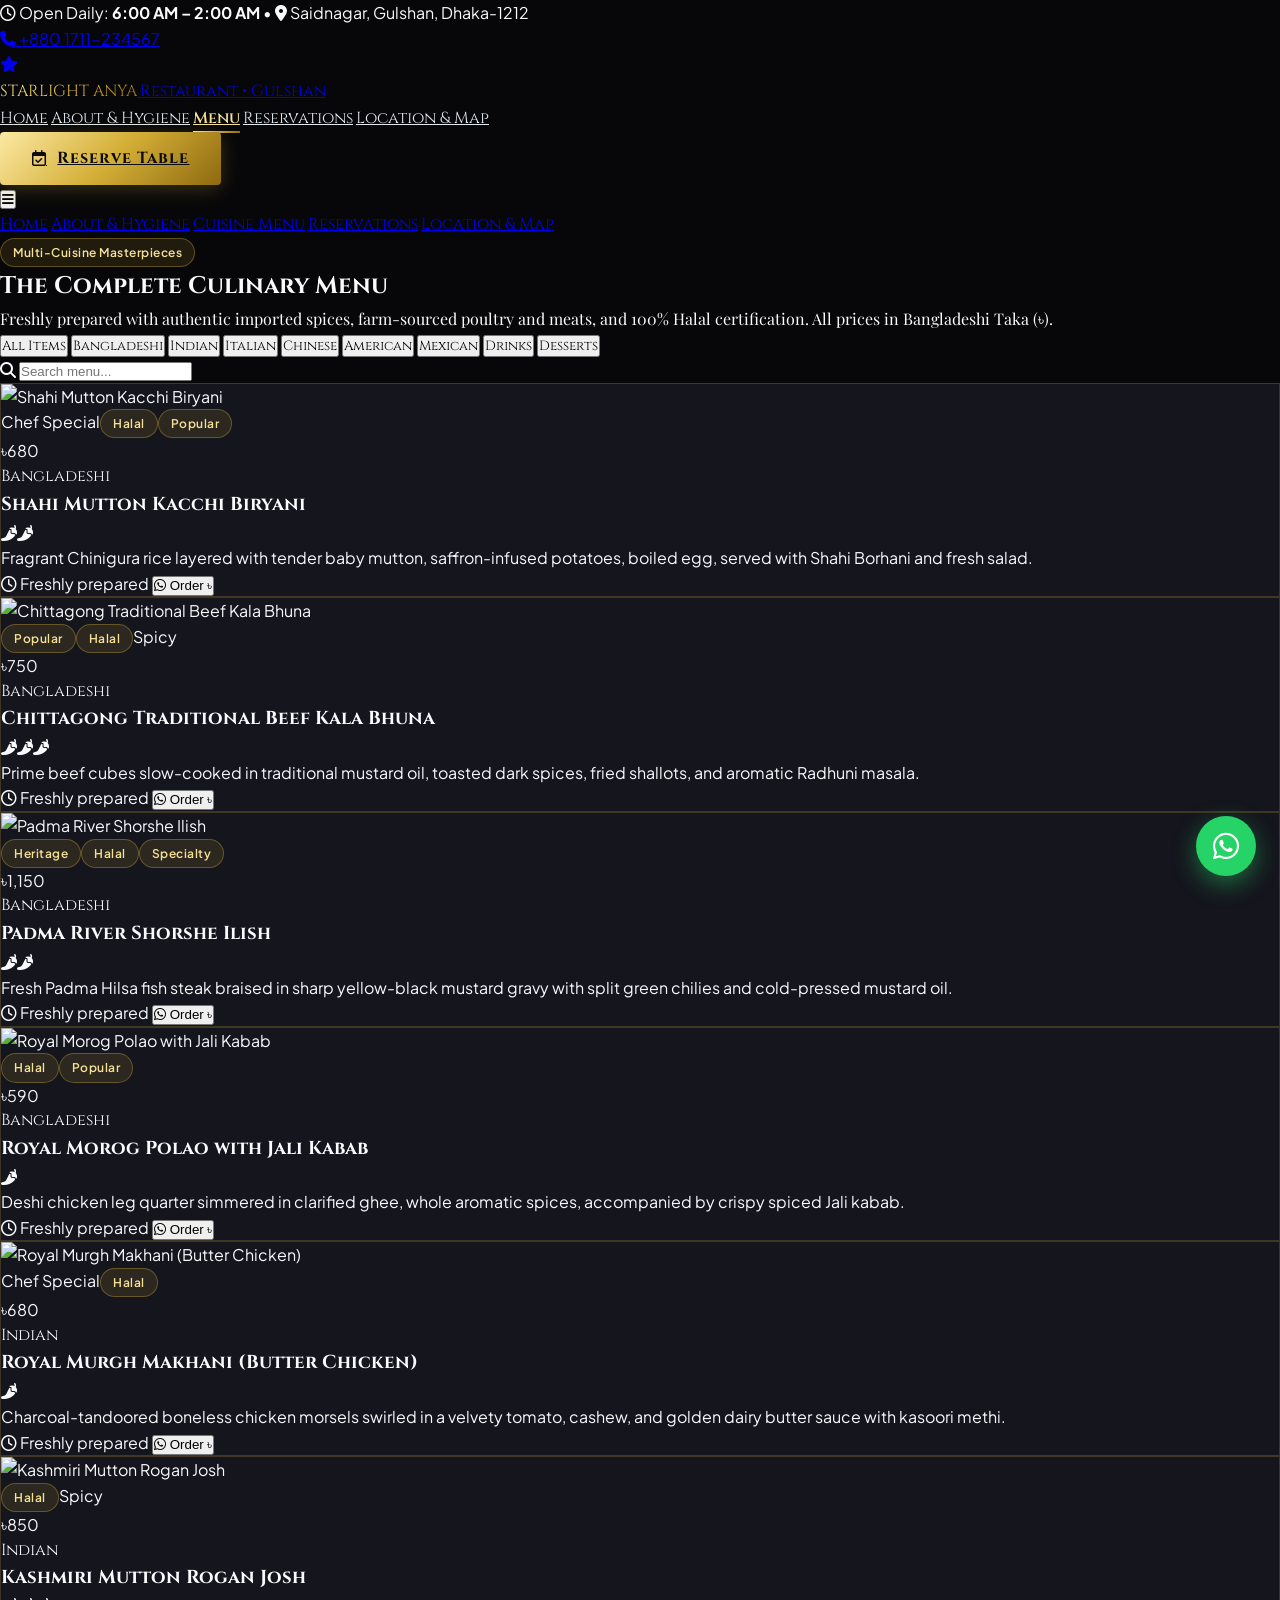
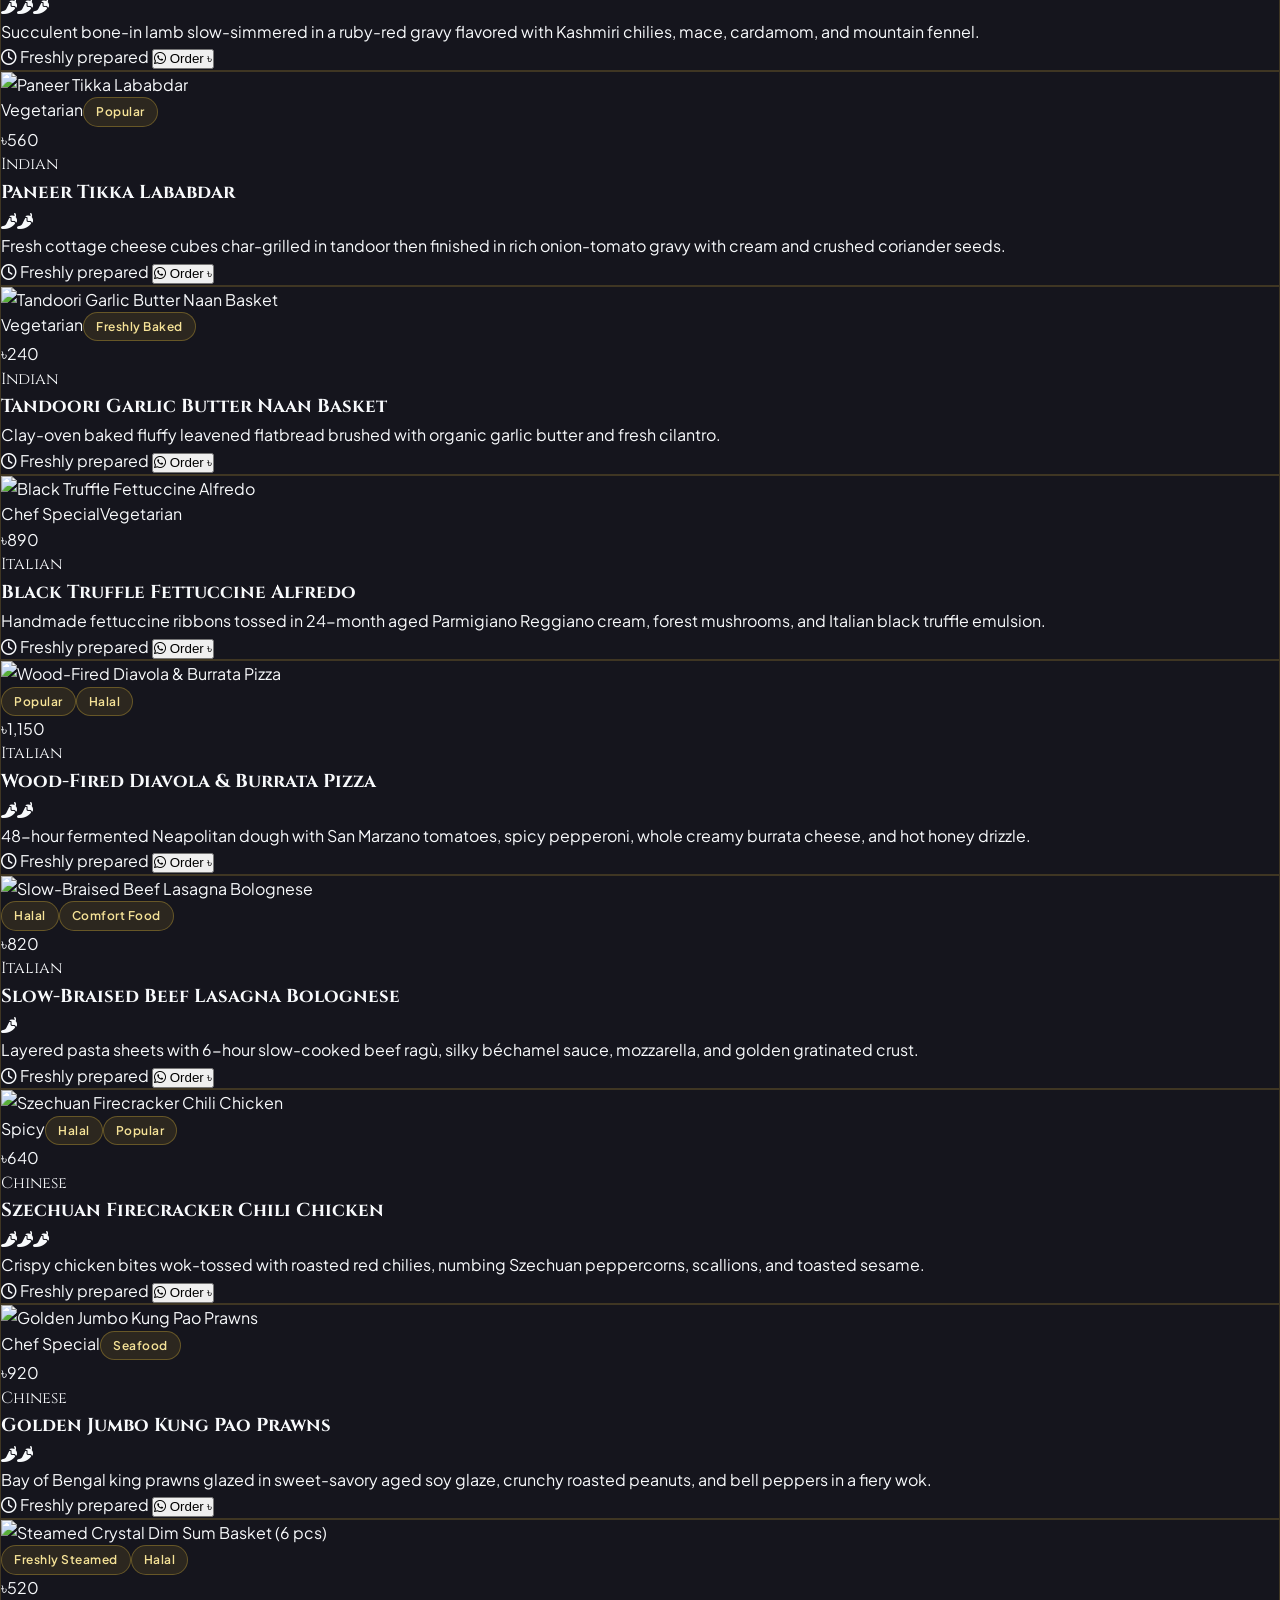
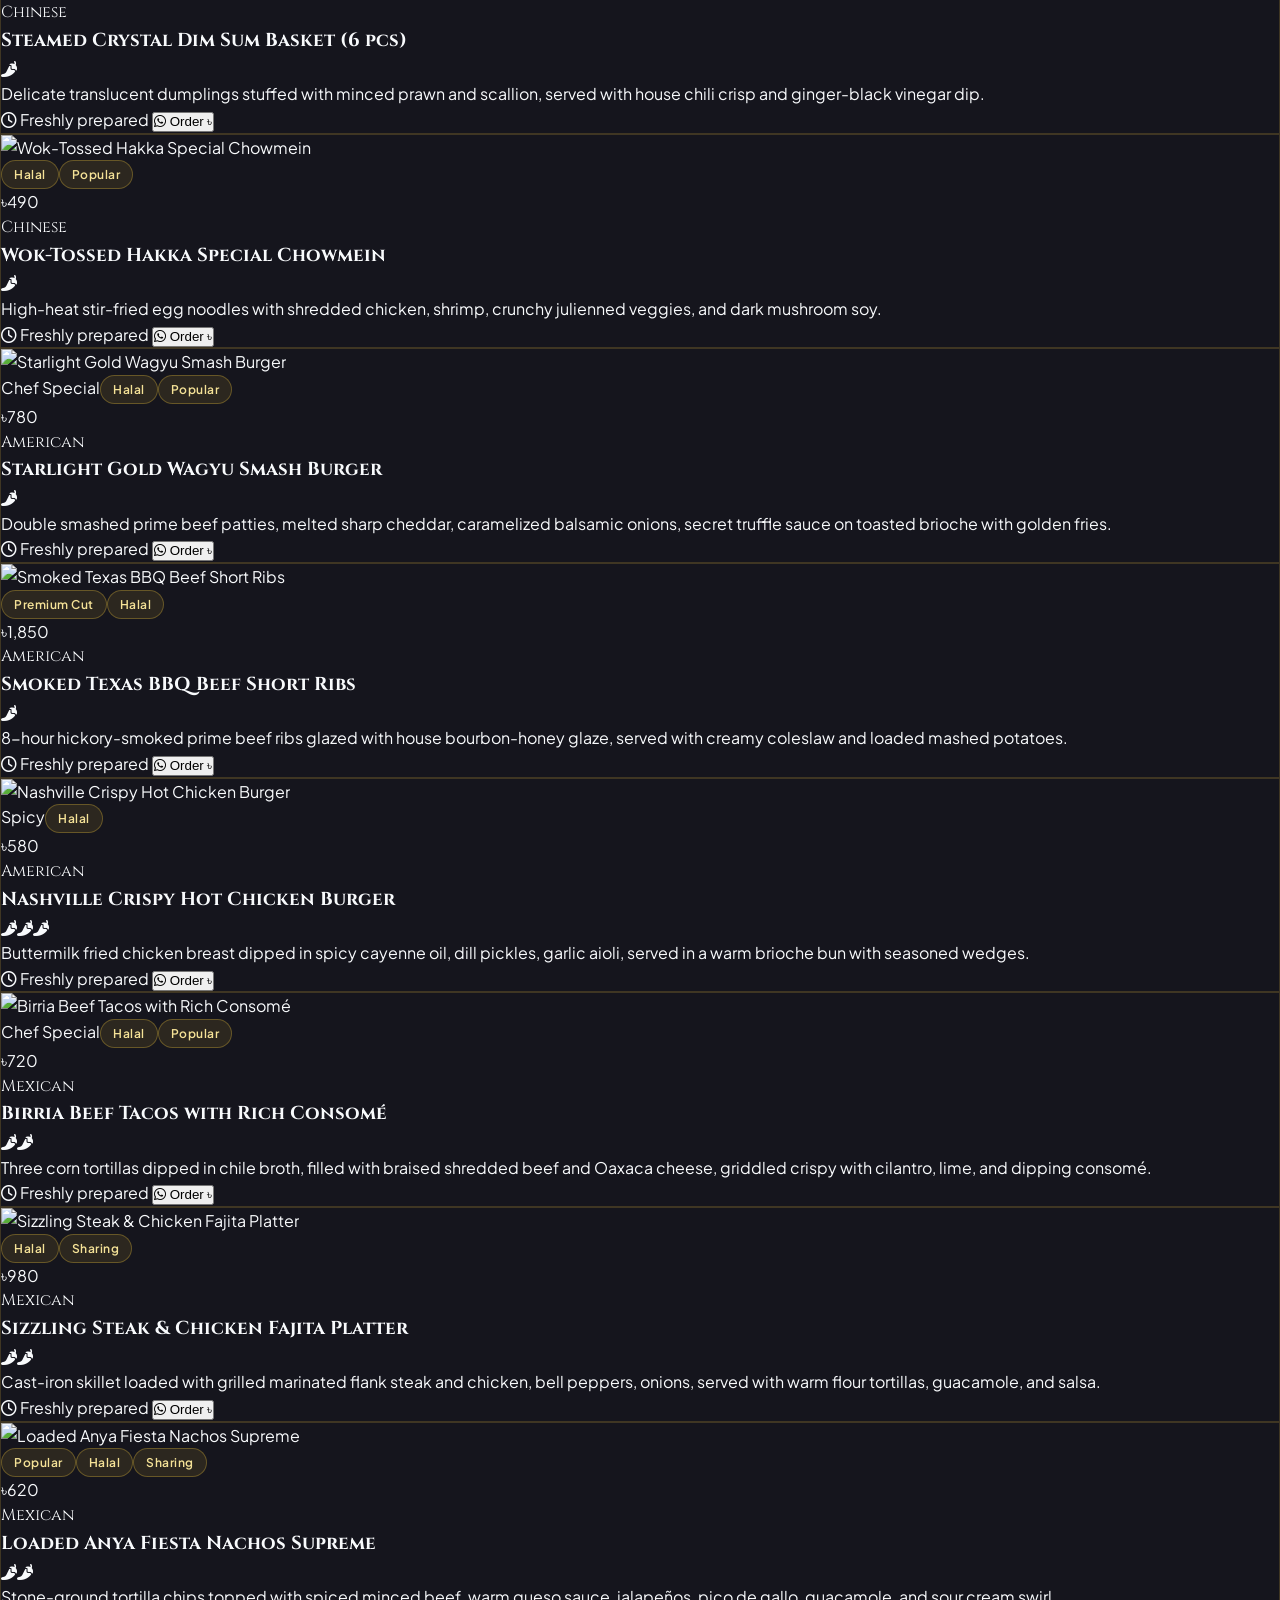
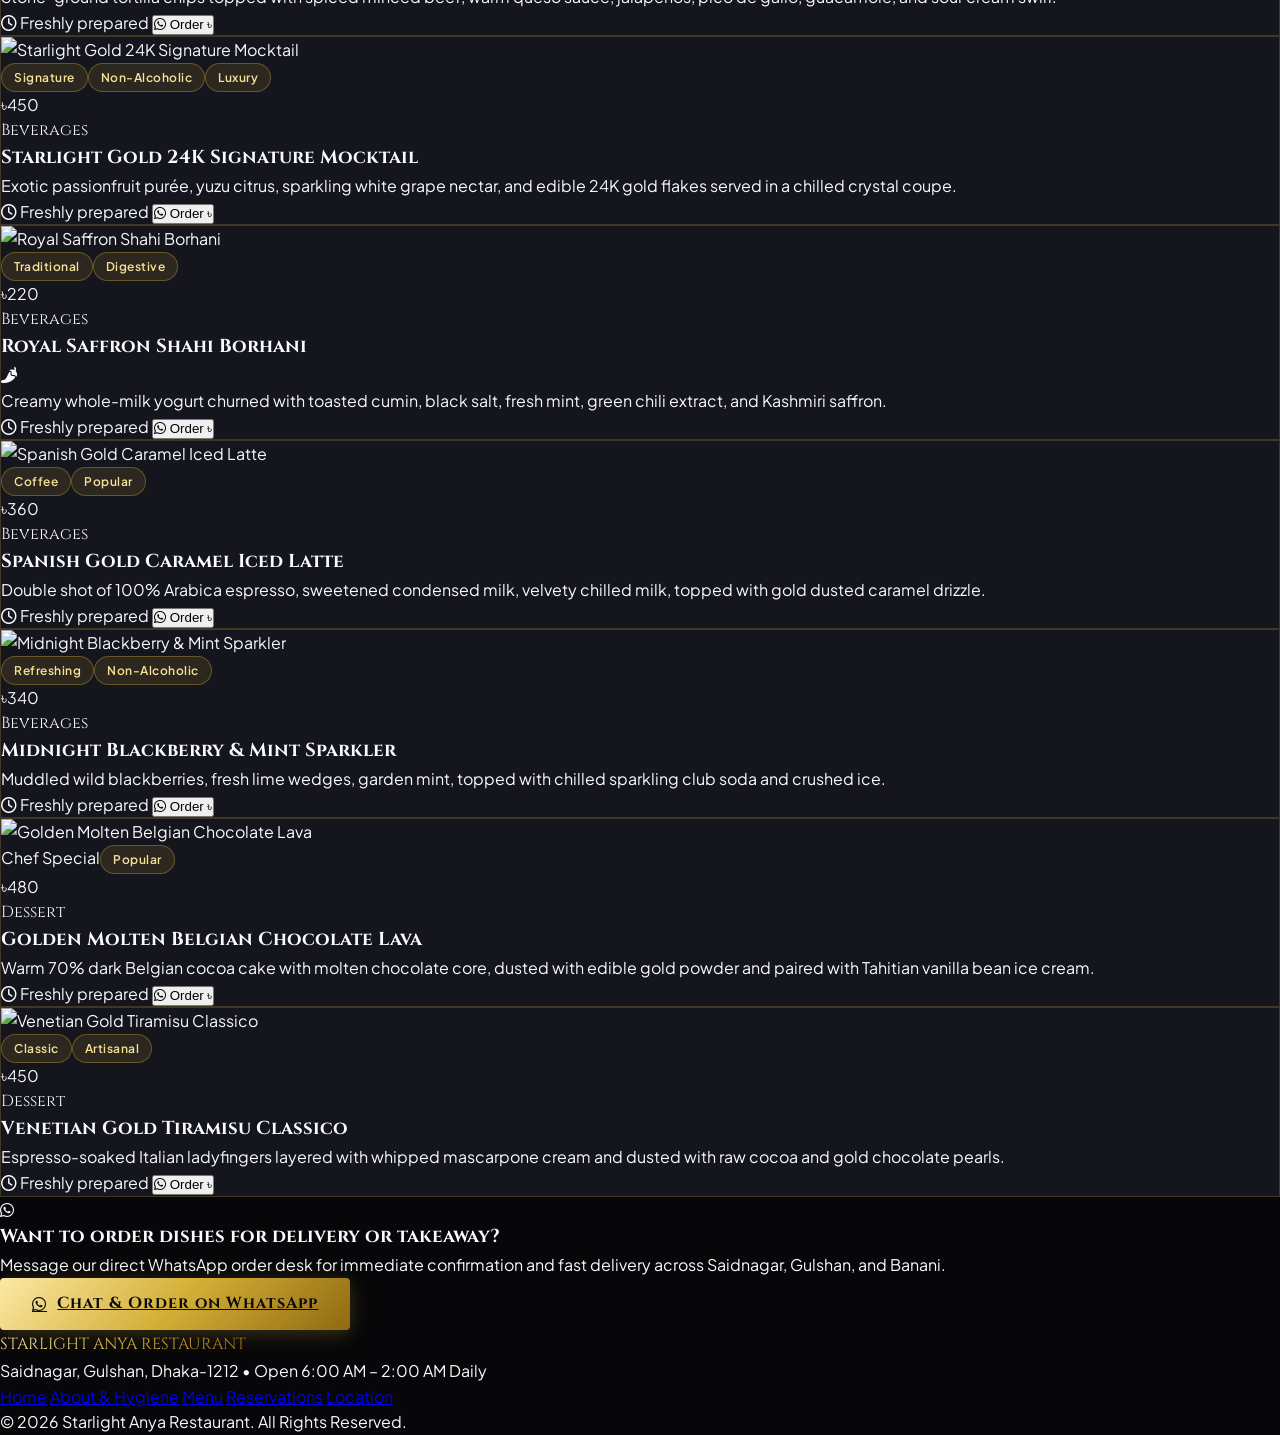
==== menu.html @ 9427d529 "first commit" ====
<!DOCTYPE html>
<html lang="en">
<head>
    <meta charset="UTF-8">
    <meta name="viewport" content="width=device-width, initial-scale=1.0">
    <title>Complete World Cuisine Menu | Starlight Anya Restaurant Gulshan</title>
    <meta name="description" content="Explore the full menu of Starlight Anya Restaurant in Saidnagar, Gulshan. Bangladeshi, Indian, Italian, Chinese, American, Mexican cuisine and artisan drinks in Dhaka.">

    <!-- Google Fonts -->
    <link rel="preconnect" href="https://fonts.googleapis.com">
    <link rel="preconnect" href="https://fonts.gstatic.com" crossorigin>
    <link href="https://fonts.googleapis.com/css2?family=Cinzel:wght@400;500;600;700;800;900&family=Playfair+Display:ital,wght@0,400;0,600;0,700;1,400&family=Plus+Jakarta+Sans:wght@300;400;500;600;700&display=swap" rel="stylesheet">

    <!-- Font Awesome CDN -->
    <link rel="stylesheet" href="https://cdnjs.cloudflare.com/ajax/libs/font-awesome/6.5.1/css/all.min.css">

    <!-- Tailwind CSS CDN -->
    <script src="https://cdn.tailwindcss.com"></script>
    <script>
        tailwind.config = {
            theme: {
                extend: {
                    colors: {
                        gold: {
                            DEFAULT: '#d4af37',
                            light: '#f5e297',
                            dark: '#aa841e',
                            glow: 'rgba(212, 175, 55, 0.4)'
                        }
                    },
                    fontFamily: {
                        cinzel: ['Cinzel', 'serif'],
                        playfair: ['Playfair Display', 'serif'],
                        sans: ['Plus Jakarta Sans', 'sans-serif']
                    }
                }
            }
        }
    </script>

    <!-- Custom Luxury Style -->
    <link rel="stylesheet" href="css/style.css">
</head>
<body class="bg-[#070709] text-gray-100 font-sans selection:bg-[#d4af37] selection:text-black">

    <!-- Top Announcement Bar -->
    <div class="bg-gradient-to-r from-[#0d0d12] via-[#1a1711] to-[#0d0d12] border-b border-[#d4af37]/25 text-xs py-2 px-4">
        <div class="max-w-7xl mx-auto flex flex-wrap items-center justify-between gap-2 text-gray-300">
            <div class="flex items-center gap-4">
                <span class="flex items-center gap-1.5 text-[#f5e297]">
                    <i class="fa-regular fa-clock text-[#d4af37]"></i> Open Daily: <strong>6:00 AM – 2:00 AM</strong>
                </span>
                <span class="hidden md:inline text-gray-500">•</span>
                <span class="hidden md:flex items-center gap-1.5 text-gray-300">
                    <i class="fa-solid fa-location-dot text-[#d4af37]"></i> Saidnagar, Gulshan, Dhaka-1212
                </span>
            </div>
            <div class="flex items-center gap-4">
                <a href="tel:+8801711234567" class="hover:text-[#d4af37] transition-colors flex items-center gap-1">
                    <i class="fa-solid fa-phone text-[#d4af37] text-[11px]"></i> +880 1711-234567
                </a>
            </div>
        </div>
    </div>

    <!-- Navigation Header -->
    <header id="main-navbar" class="sticky top-0 z-50 bg-[#070709]/95 backdrop-blur-md border-b border-[#d4af37]/20">
        <div class="max-w-7xl mx-auto px-4 sm:px-6 lg:px-8 h-20 flex items-center justify-between">
            <a href="index.html" class="flex items-center gap-3 group">
                <div class="w-12 h-12 rounded-full border border-[#d4af37] flex items-center justify-center bg-gradient-to-br from-[#1c180e] to-black shadow-lg">
                    <i class="fa-solid fa-star text-[#d4af37] text-xl"></i>
                </div>
                <div>
                    <span class="font-cinzel text-xl sm:text-2xl font-bold tracking-wider gold-text-gradient block leading-tight">
                        STARLIGHT ANYA
                    </span>
                    <span class="text-[10px] uppercase font-cinzel tracking-[0.28em] text-[#d4af37]/80 block">
                        Restaurant • Gulshan
                    </span>
                </div>
            </a>

            <nav class="hidden lg:flex items-center gap-8">
                <a href="index.html" class="nav-link font-cinzel text-sm uppercase tracking-wider">Home</a>
                <a href="about.html" class="nav-link font-cinzel text-sm uppercase tracking-wider">About & Hygiene</a>
                <a href="menu.html" class="nav-link active font-cinzel text-sm uppercase tracking-wider">Menu</a>
                <a href="reservation.html" class="nav-link font-cinzel text-sm uppercase tracking-wider">Reservations</a>
                <a href="contact.html" class="nav-link font-cinzel text-sm uppercase tracking-wider">Location & Map</a>
            </nav>

            <div class="hidden lg:flex items-center gap-4">
                <a href="reservation.html" class="btn-gold text-xs uppercase tracking-wider py-2.5 px-6">
                    <i class="fa-regular fa-calendar-check text-sm"></i> Reserve Table
                </a>
            </div>

            <button id="mobile-toggle" aria-label="Toggle Navigation" class="lg:hidden p-2 rounded text-[#d4af37] focus:outline-none">
                <i class="fa-solid fa-bars text-2xl"></i>
            </button>
        </div>

        <div id="mobile-menu" class="hidden lg:hidden bg-[#0c0c12] border-b border-[#d4af37]/30 px-6 py-6">
            <div class="flex flex-col gap-4">
                <a href="index.html" class="mobile-nav-link text-gray-300 font-cinzel text-base py-2 border-b border-gray-800">Home</a>
                <a href="about.html" class="mobile-nav-link text-gray-300 font-cinzel text-base py-2 border-b border-gray-800">About & Hygiene</a>
                <a href="menu.html" class="mobile-nav-link text-[#f5e297] font-cinzel text-base py-2 border-b border-gray-800">Cuisine Menu</a>
                <a href="reservation.html" class="mobile-nav-link text-gray-300 font-cinzel text-base py-2 border-b border-gray-800">Reservations</a>
                <a href="contact.html" class="mobile-nav-link text-gray-300 font-cinzel text-base py-2 border-b border-gray-800">Location & Map</a>
            </div>
        </div>
    </header>

    <!-- Page Banner -->
    <section class="py-20 bg-gradient-to-b from-[#12121c] to-[#070709] border-b border-[#d4af37]/20 relative overflow-hidden text-center">
        <div class="max-w-4xl mx-auto px-4 relative z-10">
            <span class="badge-gold mb-3">Multi-Cuisine Masterpieces</span>
            <h1 class="text-4xl sm:text-6xl font-cinzel font-bold text-white mb-4">
                The Complete Culinary Menu
            </h1>
            <p class="text-gray-300 font-playfair italic text-lg">
                Freshly prepared with authentic imported spices, farm-sourced poultry and meats, and 100% Halal certification. All prices in Bangladeshi Taka (৳).
            </p>
        </div>
    </section>

    <!-- Interactive Menu Section -->
    <section class="py-16 bg-[#070709]">
        <div class="max-w-7xl mx-auto px-4 sm:px-6 lg:px-8">
            
            <!-- Controls Bar: Cuisine Filter + Search -->
            <div class="flex flex-col md:flex-row items-center justify-between gap-6 mb-12">
                <!-- Filter Pills -->
                <div class="flex flex-wrap items-center gap-2">
                    <button class="menu-filter-btn active bg-[#d4af37] text-black font-cinzel text-xs uppercase font-bold py-2 px-4 rounded-full border border-[#d4af37]" data-category="all">
                        All Items
                    </button>
                    <button class="menu-filter-btn bg-neutral-900 text-gray-300 hover:text-white font-cinzel text-xs uppercase font-bold py-2 px-4 rounded-full border border-[#d4af37]/30" data-category="bangladeshi">
                        Bangladeshi
                    </button>
                    <button class="menu-filter-btn bg-neutral-900 text-gray-300 hover:text-white font-cinzel text-xs uppercase font-bold py-2 px-4 rounded-full border border-[#d4af37]/30" data-category="indian">
                        Indian
                    </button>
                    <button class="menu-filter-btn bg-neutral-900 text-gray-300 hover:text-white font-cinzel text-xs uppercase font-bold py-2 px-4 rounded-full border border-[#d4af37]/30" data-category="italian">
                        Italian
                    </button>
                    <button class="menu-filter-btn bg-neutral-900 text-gray-300 hover:text-white font-cinzel text-xs uppercase font-bold py-2 px-4 rounded-full border border-[#d4af37]/30" data-category="chinese">
                        Chinese
                    </button>
                    <button class="menu-filter-btn bg-neutral-900 text-gray-300 hover:text-white font-cinzel text-xs uppercase font-bold py-2 px-4 rounded-full border border-[#d4af37]/30" data-category="american">
                        American
                    </button>
                    <button class="menu-filter-btn bg-neutral-900 text-gray-300 hover:text-white font-cinzel text-xs uppercase font-bold py-2 px-4 rounded-full border border-[#d4af37]/30" data-category="mexican">
                        Mexican
                    </button>
                    <button class="menu-filter-btn bg-neutral-900 text-gray-300 hover:text-white font-cinzel text-xs uppercase font-bold py-2 px-4 rounded-full border border-[#d4af37]/30" data-category="drinks">
                        Drinks
                    </button>
                    <button class="menu-filter-btn bg-neutral-900 text-gray-300 hover:text-white font-cinzel text-xs uppercase font-bold py-2 px-4 rounded-full border border-[#d4af37]/30" data-category="dessert">
                        Desserts
                    </button>
                </div>

                <!-- Search Input -->
                <div class="w-full md:w-72">
                    <div class="relative">
                        <i class="fa-solid fa-magnifying-glass absolute left-3.5 top-1/2 -translate-y-1/2 text-[#d4af37] text-xs"></i>
                        <input type="text" id="menu-search-input" placeholder="Search menu..." 
                               class="w-full pl-9 pr-4 py-2 bg-[#121219] border border-[#d4af37]/30 rounded-full text-xs text-white focus:outline-none focus:border-[#d4af37]">
                    </div>
                </div>
            </div>

            <!-- Dynamic Menu Grid Container -->
            <div id="menu-grid-container" class="grid grid-cols-1 md:grid-cols-2 lg:grid-cols-3 gap-6">
                <!-- Dynamically populated via data.js and main.js -->
            </div>

            <!-- Quick WhatsApp Order Callout -->
            <div class="mt-16 p-8 rounded-xl bg-gradient-to-r from-[#12121c] via-[#1a1711] to-[#12121c] border border-[#d4af37]/30 text-center">
                <i class="fa-brands fa-whatsapp text-4xl text-emerald-400 mb-3 block"></i>
                <h3 class="text-xl sm:text-2xl font-cinzel font-bold text-white mb-2">Want to order dishes for delivery or takeaway?</h3>
                <p class="text-xs sm:text-sm text-gray-300 max-w-xl mx-auto mb-6">
                    Message our direct WhatsApp order desk for immediate confirmation and fast delivery across Saidnagar, Gulshan, and Banani.
                </p>
                <a href="https://wa.me/8801711234567?text=Hello%20Starlight%20Anya!%20I%20would%20like%20to%20place%20a%20food%20order." target="_blank" class="btn-gold text-xs uppercase tracking-wider py-3 px-8">
                    <i class="fa-brands fa-whatsapp text-sm"></i> Chat & Order on WhatsApp
                </a>
            </div>
        </div>
    </section>

    <!-- Footer -->
    <footer class="bg-[#050507] border-t border-[#d4af37]/20 pt-16 pb-12 text-gray-400">
        <div class="max-w-7xl mx-auto px-4 text-center">
            <span class="font-cinzel text-xl font-bold gold-text-gradient block mb-2">STARLIGHT ANYA RESTAURANT</span>
            <p class="text-xs text-gray-400 mb-6">Saidnagar, Gulshan, Dhaka-1212 • Open 6:00 AM – 2:00 AM Daily</p>
            <div class="flex justify-center gap-6 text-xs text-gray-400 mb-6">
                <a href="index.html" class="hover:text-[#d4af37]">Home</a>
                <a href="about.html" class="hover:text-[#d4af37]">About & Hygiene</a>
                <a href="menu.html" class="hover:text-[#d4af37]">Menu</a>
                <a href="reservation.html" class="hover:text-[#d4af37]">Reservations</a>
                <a href="contact.html" class="hover:text-[#d4af37]">Location</a>
            </div>
            <p class="text-[11px] text-gray-600">&copy; 2026 Starlight Anya Restaurant. All Rights Reserved.</p>
        </div>
    </footer>

    <!-- Floating WhatsApp -->
    <a href="https://wa.me/8801711234567" target="_blank" class="floating-whatsapp" aria-label="WhatsApp">
        <i class="fa-brands fa-whatsapp"></i>
    </a>

    <script src="js/data.js"></script>
    <script src="js/main.js"></script>
</body>
</html>
---- css/style.css ----
/* ==========================================================================
   Starlight Anya Restaurant - Luxury Black & Gold Design System
   ========================================================================== */

@import url('https://fonts.googleapis.com/css2?family=Cinzel:wght@400;500;600;700;800;900&family=Playfair+Display:ital,wght@0,400;0,600;0,700;1,400&family=Plus+Jakarta+Sans:wght@300;400;500;600;700&display=swap');

:root {
    --bg-primary: #070709;
    --bg-secondary: #0f0f14;
    --bg-card: #15151d;
    --bg-card-hover: #1c1c27;
    
    --gold-primary: #d4af37;
    --gold-light: #f5e297;
    --gold-dark: #aa841e;
    --gold-glow: rgba(212, 175, 55, 0.35);
    
    --text-primary: #f8fafc;
    --text-muted: #94a3b8;
    --text-gold: #e5be49;
    
    --border-gold: rgba(212, 175, 55, 0.22);
    --border-gold-bright: rgba(212, 175, 55, 0.6);
    
    --font-heading: 'Cinzel', serif;
    --font-subheading: 'Playfair Display', serif;
    --font-body: 'Plus Jakarta Sans', sans-serif;
    
    --gold-gradient: linear-gradient(135deg, #fce9a4 0%, #d4af37 50%, #8f6a10 100%);
    --gold-gradient-hover: linear-gradient(135deg, #ffffff 0%, #f5e297 50%, #d4af37 100%);
    --dark-gradient: linear-gradient(180deg, rgba(7,7,9,0.95) 0%, rgba(15,15,20,0.98) 100%);
}

/* Base Resets & Typography */
* {
    margin: 0;
    padding: 0;
    box-sizing: border-box;
    scroll-behavior: smooth;
}

body {
    background-color: var(--bg-primary);
    color: var(--text-primary);
    font-family: var(--font-body);
    line-height: 1.6;
    overflow-x: hidden;
    position: relative;
    -webkit-font-smoothing: antialiased;
}

/* Luxury Custom Scrollbar */
::-webkit-scrollbar {
    width: 8px;
}
::-webkit-scrollbar-track {
    background: #09090c;
}
::-webkit-scrollbar-thumb {
    background: #4a3b12;
    border-radius: 4px;
}
::-webkit-scrollbar-thumb:hover {
    background: var(--gold-primary);
}

/* Typography Helpers */
.font-cinzel {
    font-family: var(--font-heading);
}

.font-playfair {
    font-family: var(--font-subheading);
}

.font-sans {
    font-family: var(--font-body);
}

.gold-text-gradient {
    background: var(--gold-gradient);
    -webkit-background-clip: text;
    -webkit-text-fill-color: transparent;
    display: inline-block;
}

.gold-border {
    border: 1px solid var(--border-gold);
}

.gold-border-glow:hover {
    border-color: var(--gold-primary);
    box-shadow: 0 0 20px rgba(212, 175, 55, 0.25);
}

/* Background Atmospheric Starfield & Glow */
.gold-glow-orb {
    position: absolute;
    width: 500px;
    height: 500px;
    background: radial-gradient(circle, rgba(212, 175, 55, 0.08) 0%, rgba(7, 7, 9, 0) 70%);
    border-radius: 50%;
    pointer-events: none;
    z-index: 0;
}

/* Glassmorphism Container */
.glass-panel {
    background: rgba(18, 18, 25, 0.82);
    backdrop-filter: blur(16px);
    -webkit-backdrop-filter: blur(16px);
    border: 1px solid var(--border-gold);
}

.glass-panel-gold {
    background: rgba(22, 20, 27, 0.88);
    backdrop-filter: blur(16px);
    border: 1px solid rgba(212, 175, 55, 0.3);
    box-shadow: 0 10px 30px -10px rgba(0, 0, 0, 0.7);
}

/* Luxury Gold Buttons */
.btn-gold {
    background: var(--gold-gradient);
    color: #0c0c10;
    font-family: var(--font-heading);
    font-weight: 700;
    letter-spacing: 1px;
    padding: 0.85rem 2rem;
    border-radius: 4px;
    transition: all 0.35s ease;
    display: inline-flex;
    align-items: center;
    justify-content: center;
    gap: 0.65rem;
    position: relative;
    overflow: hidden;
    z-index: 1;
    border: none;
    cursor: pointer;
    box-shadow: 0 4px 20px rgba(212, 175, 55, 0.25);
}

.btn-gold::before {
    content: '';
    position: absolute;
    top: 0;
    left: -100%;
    width: 100%;
    height: 100%;
    background: linear-gradient(90deg, transparent, rgba(255, 255, 255, 0.35), transparent);
    transition: left 0.6s ease;
    z-index: -1;
}

.btn-gold:hover {
    transform: translateY(-2px);
    box-shadow: 0 8px 30px rgba(212, 175, 55, 0.45);
    color: #000;
}

.btn-gold:hover::before {
    left: 100%;
}

.btn-outline-gold {
    background: transparent;
    color: var(--gold-light);
    border: 1px solid var(--gold-primary);
    font-family: var(--font-heading);
    font-weight: 600;
    letter-spacing: 1px;
    padding: 0.85rem 2rem;
    border-radius: 4px;
    transition: all 0.35s ease;
    display: inline-flex;
    align-items: center;
    justify-content: center;
    gap: 0.65rem;
    cursor: pointer;
}

.btn-outline-gold:hover {
    background: rgba(212, 175, 55, 0.12);
    border-color: var(--gold-light);
    color: #ffffff;
    box-shadow: 0 0 18px rgba(212, 175, 55, 0.25);
    transform: translateY(-2px);
}

/* Badges */
.badge-gold {
    background: rgba(212, 175, 55, 0.12);
    color: var(--gold-light);
    border: 1px solid rgba(212, 175, 55, 0.35);
    padding: 0.25rem 0.75rem;
    border-radius: 9999px;
    font-size: 0.75rem;
    font-weight: 600;
    letter-spacing: 0.5px;
    display: inline-flex;
    align-items: center;
    gap: 0.35rem;
}

/* Shimmer & Glow Keyframes */
@keyframes goldPulse {
    0%, 100% {
        box-shadow: 0 0 15px rgba(212, 175, 55, 0.2);
    }
    50% {
        box-shadow: 0 0 30px rgba(212, 175, 55, 0.45);
    }
}

.pulse-gold {
    animation: goldPulse 3.5s infinite ease-in-out;
}

/* Card Hover Effects */
.luxury-card {
    background: var(--bg-card);
    border: 1px solid var(--border-gold);
    transition: transform 0.4s cubic-bezier(0.16, 1, 0.3, 1), border-color 0.4s ease, box-shadow 0.4s ease;
}

.luxury-card:hover {
    transform: translateY(-6px);
    border-color: rgba(212, 175, 55, 0.55);
    box-shadow: 0 18px 40px -15px rgba(0, 0, 0, 0.8), 0 0 25px rgba(212, 175, 55, 0.15);
}

/* Image Hover Zoom */
.img-zoom-container {
    overflow: hidden;
    position: relative;
}

.img-zoom-container img {
    transition: transform 0.7s cubic-bezier(0.16, 1, 0.3, 1);
}

.img-zoom-container:hover img {
    transform: scale(1.08);
}

/* Floating WhatsApp Button */
.floating-whatsapp {
    position: fixed;
    bottom: 24px;
    right: 24px;
    background: #25D366;
    color: #ffffff;
    width: 60px;
    height: 60px;
    border-radius: 50%;
    display: flex;
    align-items: center;
    justify-content: center;
    font-size: 30px;
    box-shadow: 0 8px 25px rgba(37, 211, 102, 0.45);
    z-index: 999;
    transition: all 0.3s ease;
    text-decoration: none;
}

.floating-whatsapp:hover {
    transform: scale(1.1) translateY(-3px);
    box-shadow: 0 12px 30px rgba(37, 211, 102, 0.6);
    color: #fff;
}

.floating-whatsapp .tooltip {
    position: absolute;
    right: 70px;
    background: #111116;
    color: #fff;
    padding: 6px 14px;
    border-radius: 6px;
    font-size: 0.8rem;
    font-family: var(--font-body);
    white-space: nowrap;
    border: 1px solid rgba(212, 175, 55, 0.3);
    opacity: 0;
    pointer-events: none;
    transition: opacity 0.3s ease, transform 0.3s ease;
    transform: translateX(8px);
}

.floating-whatsapp:hover .tooltip {
    opacity: 1;
    transform: translateX(0);
}

/* Decorative Divider */
.gold-divider {
    display: flex;
    align-items: center;
    justify-content: center;
    gap: 1rem;
    margin: 1.5rem auto;
}

.gold-divider::before,
.gold-divider::after {
    content: '';
    height: 1px;
    width: 70px;
    background: linear-gradient(90deg, transparent, var(--gold-primary), transparent);
}

/* Lightbox Modal */
.lightbox-modal {
    position: fixed;
    top: 0;
    left: 0;
    width: 100%;
    height: 100%;
    background: rgba(4, 4, 6, 0.94);
    backdrop-filter: blur(12px);
    z-index: 1100;
    display: flex;
    align-items: center;
    justify-content: center;
    opacity: 0;
    pointer-events: none;
    transition: opacity 0.3s ease;
    padding: 20px;
}

.lightbox-modal.active {
    opacity: 1;
    pointer-events: auto;
}

.lightbox-content {
    max-width: 900px;
    width: 100%;
    border-radius: 8px;
    overflow: hidden;
    position: relative;
    border: 1px solid var(--border-gold-bright);
    box-shadow: 0 25px 60px rgba(0, 0, 0, 0.95), 0 0 35px rgba(212, 175, 55, 0.25);
    background: #111118;
}

/* Toast Notifications */
.toast-container {
    position: fixed;
    top: 24px;
    right: 24px;
    z-index: 1200;
    display: flex;
    flex-direction: column;
    gap: 12px;
}

.toast {
    background: #15151f;
    border: 1px solid var(--gold-primary);
    color: #fff;
    padding: 14px 22px;
    border-radius: 6px;
    box-shadow: 0 10px 30px rgba(0,0,0,0.8), 0 0 15px rgba(212, 175, 55, 0.3);
    display: flex;
    align-items: center;
    gap: 12px;
    font-size: 0.92rem;
    transform: translateX(120%);
    transition: transform 0.35s cubic-bezier(0.16, 1, 0.3, 1);
}

.toast.show {
    transform: translateX(0);
}

/* Navigation Blur & Active Link */
.nav-scrolled {
    background: rgba(8, 8, 11, 0.95) !important;
    backdrop-filter: blur(16px);
    border-bottom: 1px solid rgba(212, 175, 55, 0.25) !important;
    box-shadow: 0 4px 25px rgba(0, 0, 0, 0.6);
}

.nav-link {
    position: relative;
    color: #e2e8f0;
    transition: color 0.3s ease;
}

.nav-link::after {
    content: '';
    position: absolute;
    bottom: -4px;
    left: 0;
    width: 0;
    height: 2px;
    background: var(--gold-gradient);
    transition: width 0.3s ease;
}

.nav-link:hover {
    color: var(--gold-light);
}

.nav-link:hover::after,
.nav-link.active::after {
    width: 100%;
}

.nav-link.active {
    color: var(--gold-light);
    font-weight: 600;
}
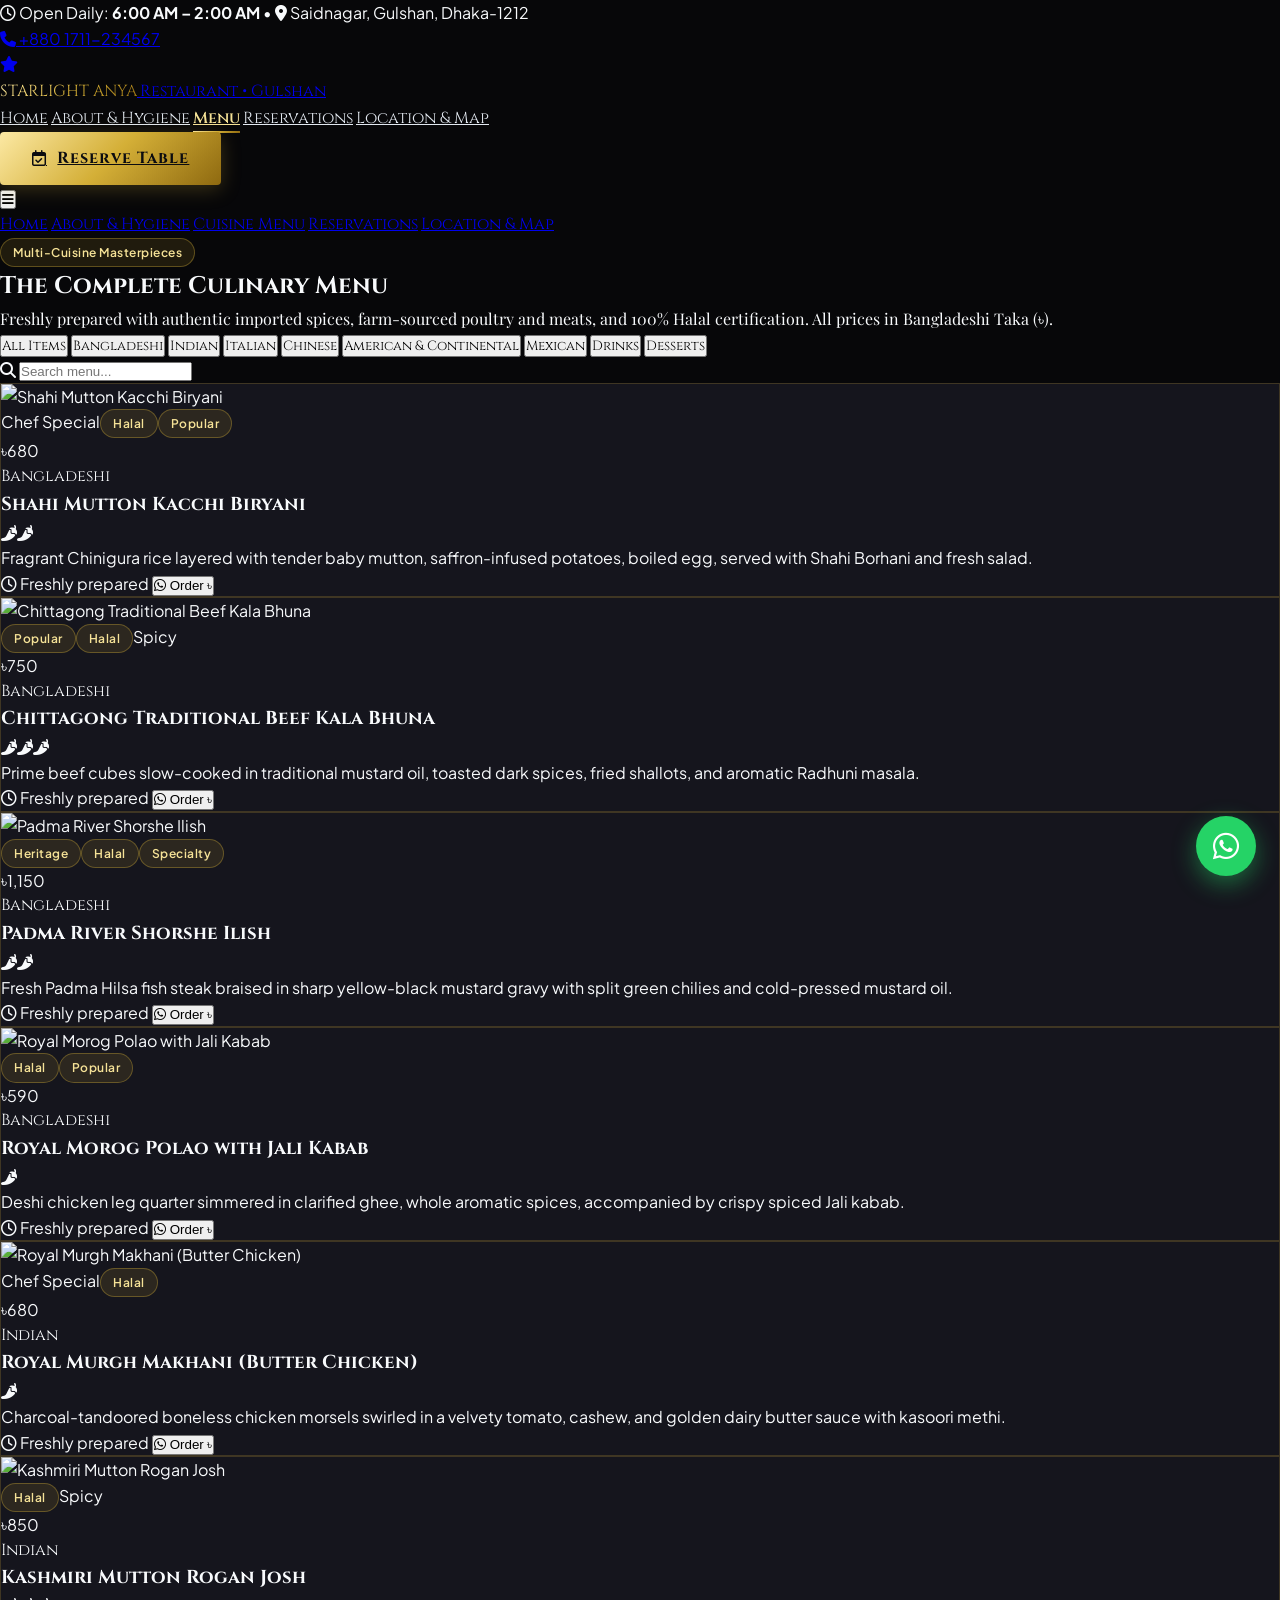
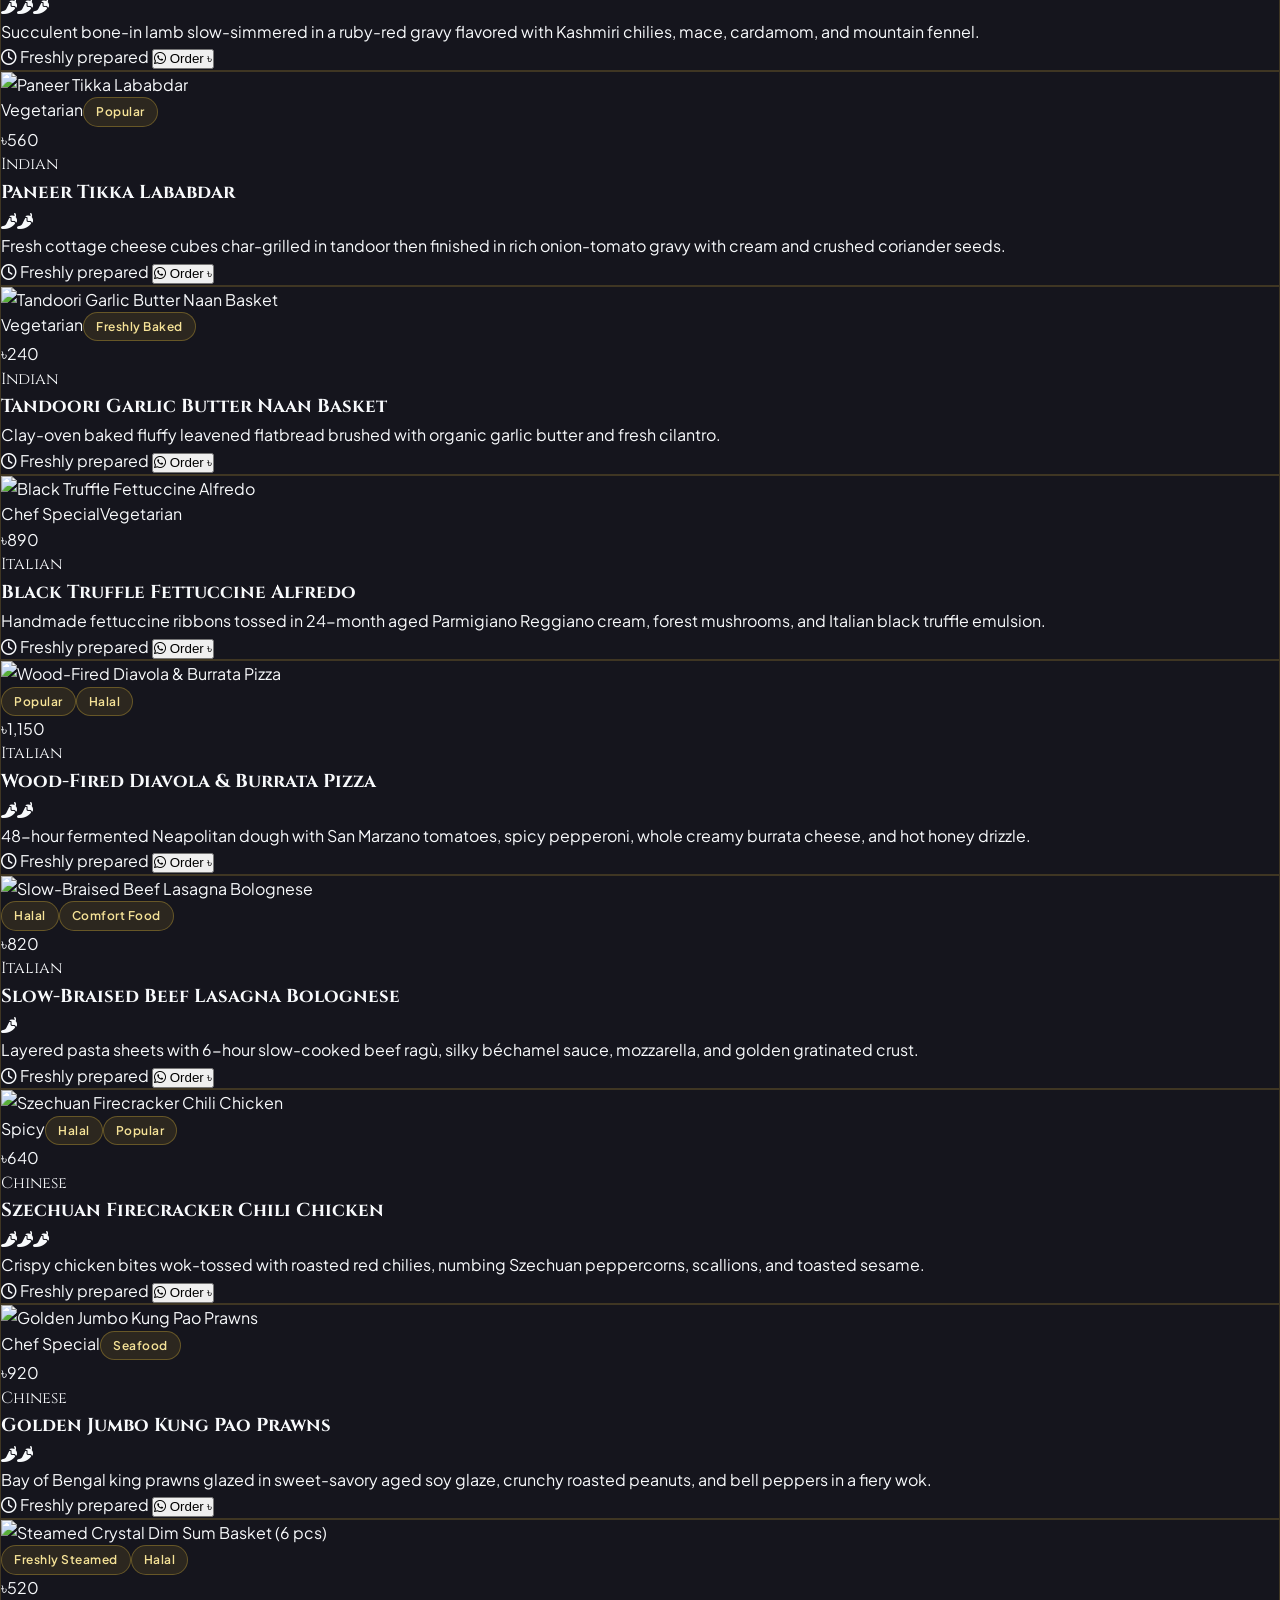
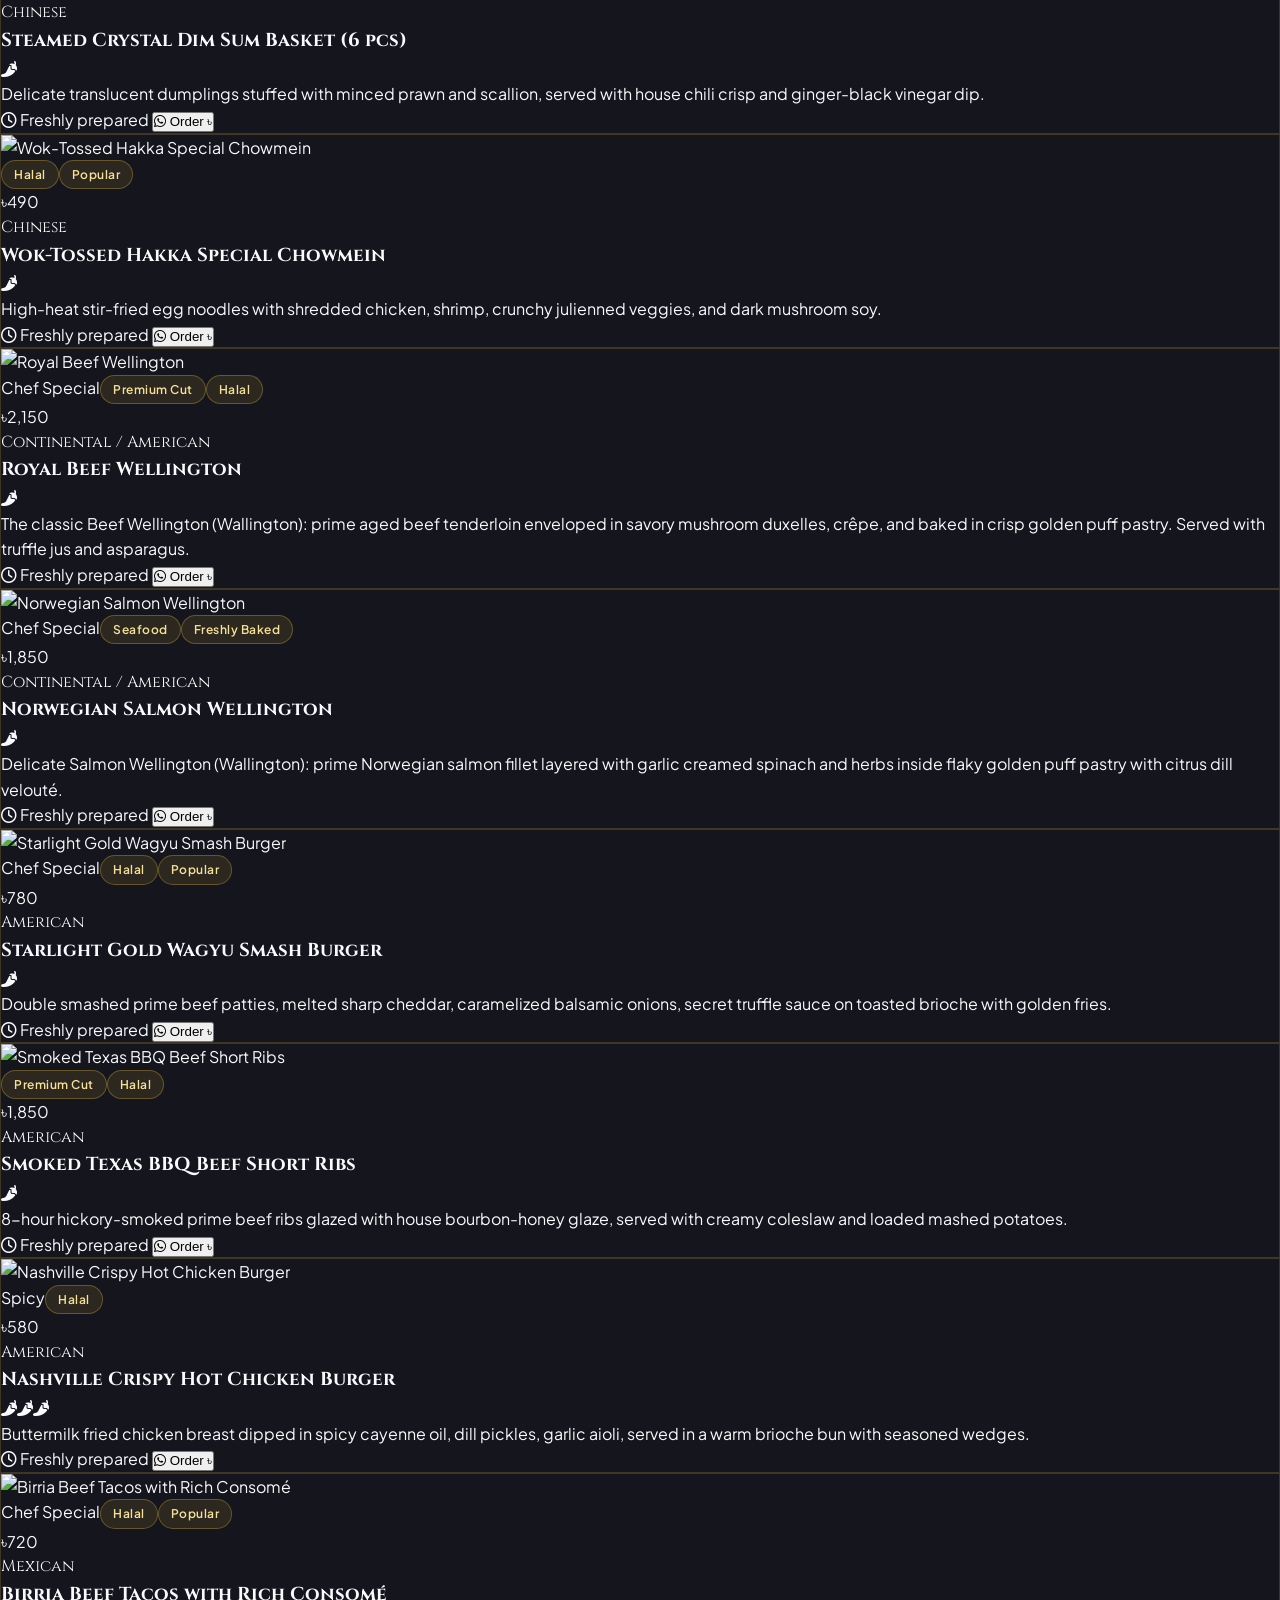
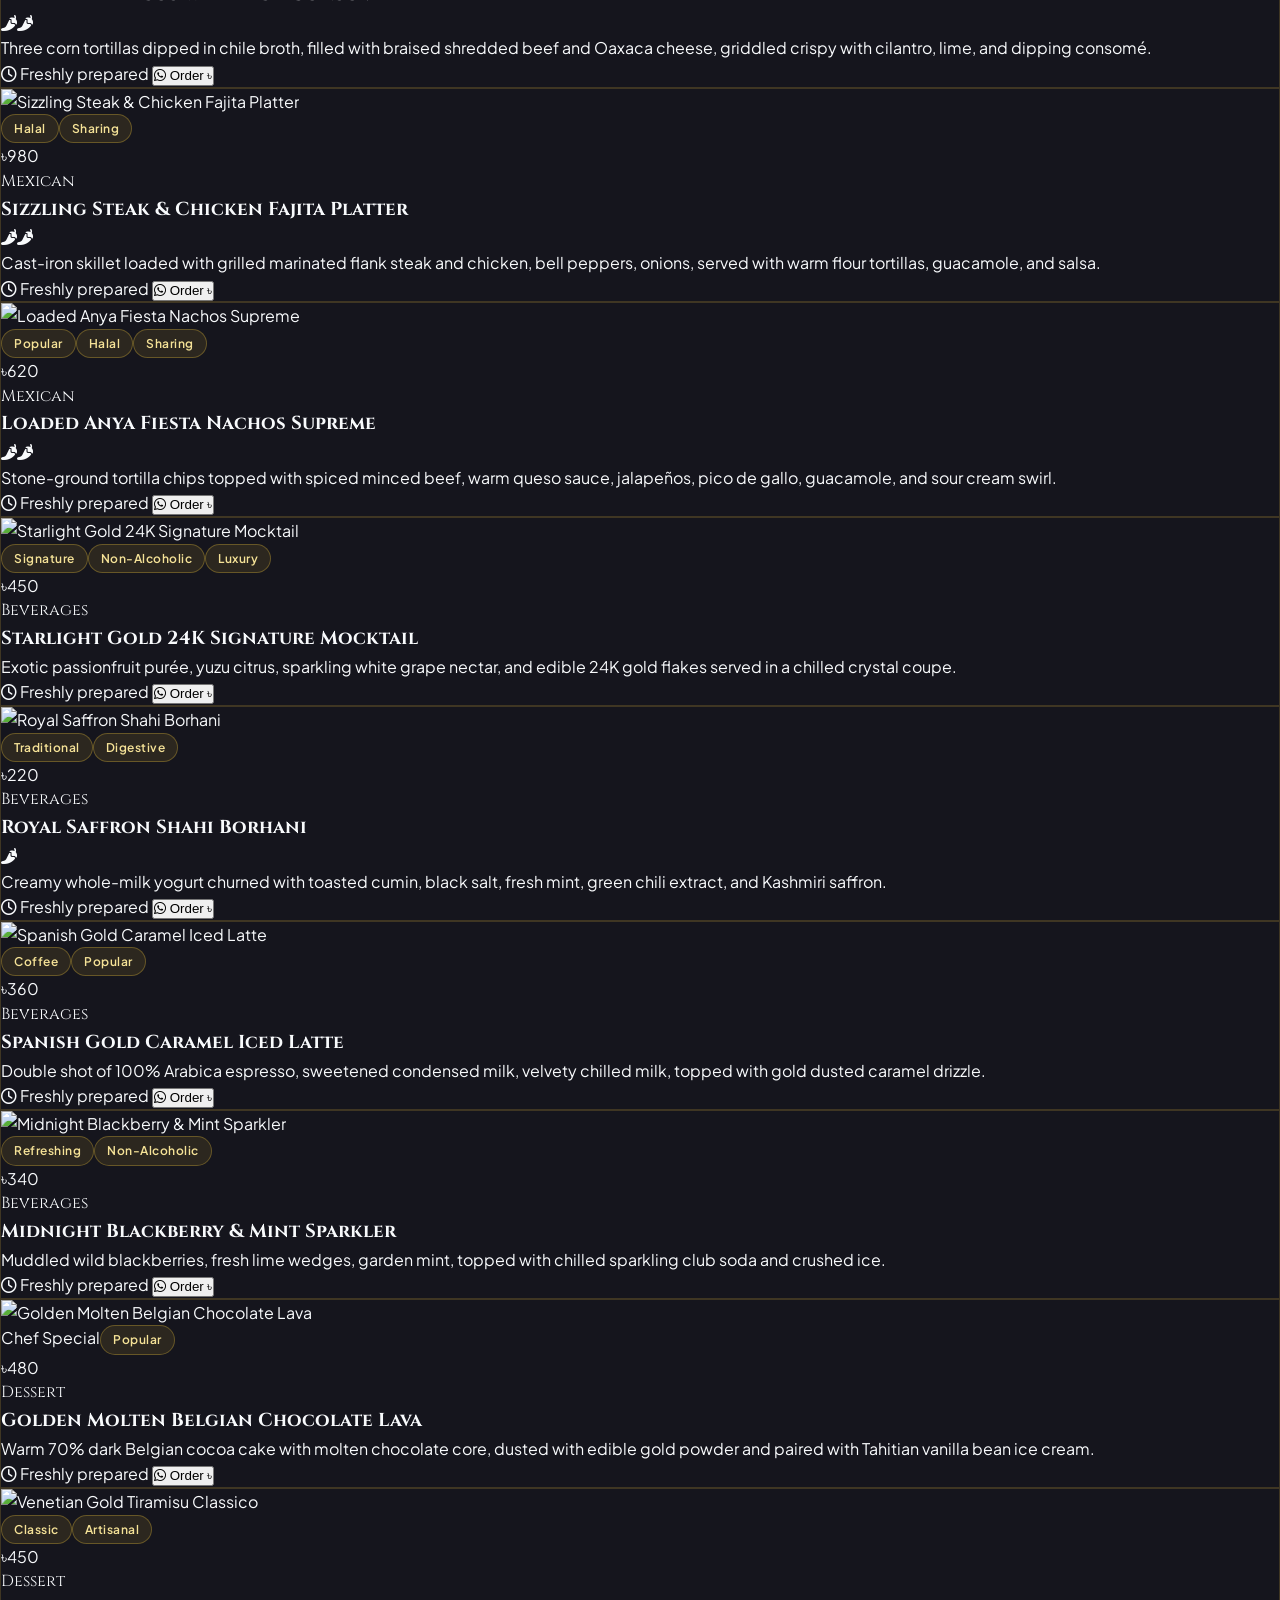
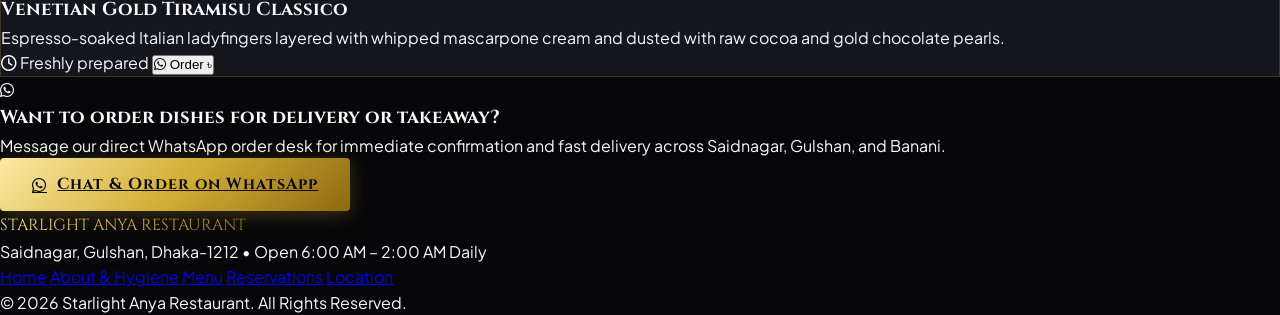
==== commit 60ca70b9: "Add Royal Beef Wellington and Norwegian Salmon Wellington to menu" ====
--- a/menu.html
+++ b/menu.html
@@ -4,7 +4,7 @@
     <meta charset="UTF-8">
     <meta name="viewport" content="width=device-width, initial-scale=1.0">
     <title>Complete World Cuisine Menu | Starlight Anya Restaurant Gulshan</title>
-    <meta name="description" content="Explore the full menu of Starlight Anya Restaurant in Saidnagar, Gulshan. Bangladeshi, Indian, Italian, Chinese, American, Mexican cuisine and artisan drinks in Dhaka.">
+    <meta name="description" content="Explore the full menu of Starlight Anya Restaurant in Sayednagar, Gulshan. Bangladeshi, Indian, Italian, Chinese, American, Mexican cuisine and artisan drinks in Dhaka.">
 
     <!-- Google Fonts -->
     <link rel="preconnect" href="https://fonts.googleapis.com">
@@ -147,7 +147,7 @@
                         Chinese
                     </button>
                     <button class="menu-filter-btn bg-neutral-900 text-gray-300 hover:text-white font-cinzel text-xs uppercase font-bold py-2 px-4 rounded-full border border-[#d4af37]/30" data-category="american">
-                        American
+                        American & Continental
                     </button>
                     <button class="menu-filter-btn bg-neutral-900 text-gray-300 hover:text-white font-cinzel text-xs uppercase font-bold py-2 px-4 rounded-full border border-[#d4af37]/30" data-category="mexican">
                         Mexican
